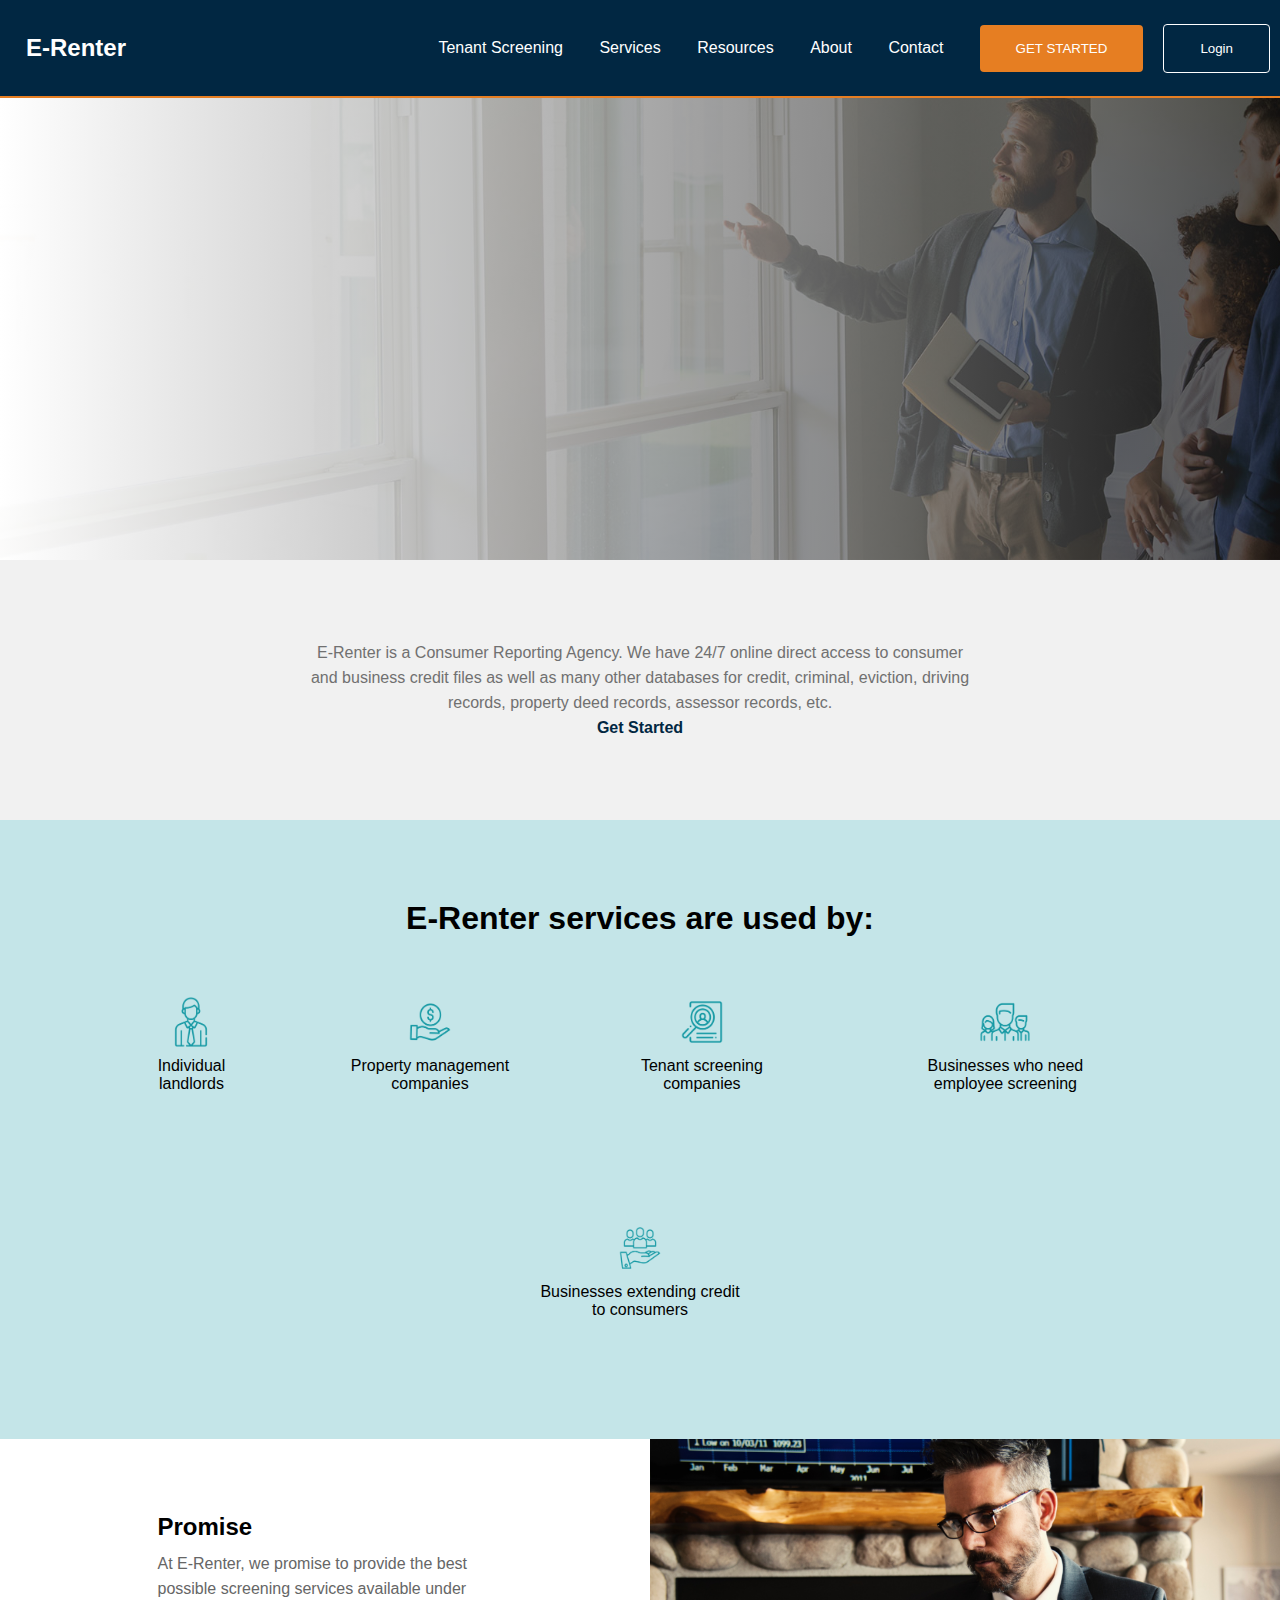
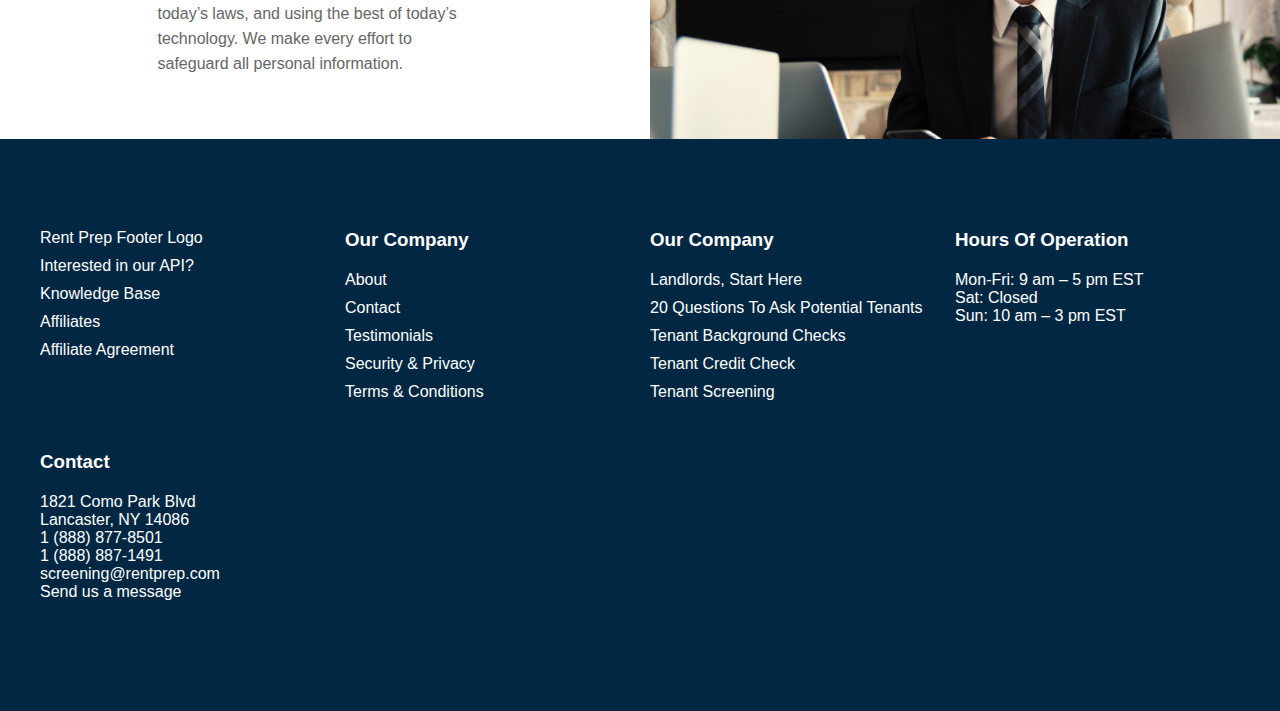
==== pages/about.html @ 093f6bb4 "done" ====
<!DOCTYPE html>
<html lang="en">
<head>
    <meta charset="UTF-8">
    <meta name="viewport" content="width=device-width, initial-scale=1.0">
    <title>Document</title>
    <link rel="stylesheet" href="../assets/style.css" />
    <link rel="stylesheet" href="https://cdnjs.cloudflare.com/ajax/libs/font-awesome/5.15.3/css/all.min.css" integrity="sha384-ezZcEyoR8L3IUCeaDY9F1Y9v7gZWQgah7NcEGT2BytAkh6tT8vxNjQ9DJ9xKtgW2" crossorigin="anonymous">
    <link rel="stylesheet" href="https://cdnjs.cloudflare.com/ajax/libs/font-awesome/6.0.0/css/all.min.css" integrity="sha384-ybNx8z+ZCWq48bu2wJueb0qIx0Fu+qKEzeFkLr73NRpX5Kf6tnKOY1R7PwA1jdz2" crossorigin="anonymous">
    <link rel="stylesheet" href="../assets/about.css">
</head>
<body>
    <header>
        <div class="logo-container">
          <a id="logo" href="#">E-Renter</a>
        </div>
        <div class="nav-toggle">
          <div class="bar"></div>
          <div class="bar"></div>
          <div class="bar"></div>
        </div>
        <div class="flex flexs desktop">
          <nav>
            <a href="#">Tenant Screening</a>
            <a href="#">Services</a>
            <a href="#">Resources</a>
            <a href="#">About</a>
            <a href="#">Contact</a>
          </nav>
          <button id="get-started-btn"><a href="">GET STARTED</a></button>
          <button id="login-btn"><a href="">Login</a></button>
        </div>
        <!-- Mobile Navigation -->
        <div class="flex mobile">
          <nav>
            <a href="#">Tenant Screening</a>
            <a href="#">Services</a>
            <a href="#">Resources</a>
            <a href="#">About</a>
            <a href="#">Contact</a>
          </nav>
          <button id="get-started-btn-mobile" class="screen-tenant-btns"><a href="">GET STARTED</a></button>
          <button id="login-btn-mobile"  class="screen-tenant-btns"><a href="">Login</a></button>
        </div>
      </header>

      <section class="hero-section">
        <div class="hero-section-text">
          <div class="hero-section-tex">
            <h1>About Renter<sup style="font-size:.75em;">®</sup></h1>
            <br />
            <p>
              We give you fast, comprehensive tenant screening reports and
              friendly, intelligent customer support. You get a great tenant.
            </p>
  
          </div>
        </div>
      </section>

      <div class="background-grey">
        <div class="container">
            <div class="">
                <p>E-Renter is a Consumer Reporting Agency. We have 24/7 online direct access to consumer and business credit files as well as many other databases for credit, criminal, eviction, driving records, property deed records, assessor records, etc.</p>
                <strong ><a href=""><p style="color: #012742;">Get Started</p></a></strong>

            </div>
        </div>
      </div>

      <div class="background-white">
       <div>
        <h1>E-Renter services are used by:</h1>

        <div class="icon-flex">
            <div class="text-center">
                <img src="../images/Landlords.png" class="icon-png" alt="">
                <p>Individual landlords</p>
            </div>

            <div class="text-center">
                <img src="../images/PropertyMgt.png" class="icon-png" alt="">
                <p>Property management companies</p>
            </div>

            <div class="text-center">
                <img src="../images/TenantScr.png" class="icon-png" alt="">
                <p>Tenant screening companies</p>
            </div>

            <div class="text-center">
                <img src="../images/Business.png" class="icon-png" alt="">
                <p>Businesses who need employee screening
                </p>
            </div>
            <div class="text-center">
                <img src="../images/Credit.png" class="icon-png" alt="">
                <p>Businesses extending credit to consumers</p>
            </div>
        </div>
       </div>

      </div>

        <div class="containers">
            <div class="text">
                <h2>Promise</h2>
                <p>At E-Renter, we promise to provide the best possible screening services available under today’s laws, and using the best of today’s technology. We make every effort to safeguard all personal information.</p>
            </div>
        
            <div>
                <img src="../images/PromiseImage.png" class="img" alt="Your Image Alt Text">
            </div>
        </div>

     

        <footer>
            <!-- First Section -->
            <div class="footer-section">
                <ul>
                    <li><a href="#">Rent Prep Footer Logo</a></li>
                    <li><a href="#">Interested in our API?</a></li>
                    <li><a href="#">Knowledge Base</a></li>
                    <li><a href="#">Affiliates</a></li>
                    <li><a href="#">Affiliate Agreement</a></li>
                </ul>
            </div>
      
            <!-- Second Section -->
            <div class="footer-section">
                <h3>Our Company</h3>
                <ul>
                    <li><a href="#">About</a></li>
                    <li><a href="#">Contact</a></li>
                    <li><a href="#">Testimonials</a></li>
                    <li><a href="#">Security & Privacy</a></li>
                    <li><a href="#">Terms & Conditions</a></li>
                </ul>
            </div>
      
            <!-- Third Section -->
            <div class="footer-section">
                <h3>Our Company</h3>
                <ul>
                    <li><a href="#">Landlords, Start Here</a></li>
                    <li><a href="#">20 Questions To Ask Potential Tenants</a></li>
                    <li><a href="#">Tenant Background Checks</a></li>
                    <li><a href="#">Tenant Credit Check</a></li>
                    <li><a href="#">Tenant Screening</a></li>
                </ul>
            </div>
      
            <!-- Fourth Section -->
            <div class="footer-section">
                <h3>Hours Of Operation</h3>
                <p>Mon-Fri: 9 am – 5 pm EST</p>
                <p>Sat: Closed</p>
                <p>Sun: 10 am – 3 pm EST</p>
            </div>
      
            <!-- Fifth Section -->
            <div class="footer-section">
                <h3>Contact</h3>
                <p>1821 Como Park Blvd</p>
                <p>Lancaster, NY 14086</p>
                <p>1 (888) 877-8501</p>
                <p>1 (888) 887-1491</p>
                <p><a href="mailto:screening@rentprep.com">screening@rentprep.com</a></p>
                <p><a href="#">Send us a message</a></p>
            </div>
        </footer>

        <script>
            document.addEventListener("DOMContentLoaded", function () {
              const navToggle = document.querySelector(".nav-toggle");
              const flexContainer = document.querySelector(".flex");
              const mobileNav = document.querySelector(".flex.mobile");
          
              navToggle.addEventListener("click", function () {
                flexContainer.classList.toggle("active");
                mobileNav.classList.toggle("active");
          
                // Change the content of the nav-toggle button
                const navToggleBars = document.querySelectorAll(".nav-toggle .bar");
                if (flexContainer.classList.contains("active")) {
                  // If the navigation is active, change to "X"
                  navToggleBars[0].style.transform = "rotate(-45deg) translate(-5px, 6px)";
                  navToggleBars[1].style.opacity = "0";
                  navToggleBars[2].style.transform = "rotate(45deg) translate(-5px, -6px)";
                } else {
                  // If the navigation is not active, change back to bars
                  navToggleBars[0].style.transform = "rotate(0) translate(0, 0)";
                  navToggleBars[1].style.opacity = "1";
                  navToggleBars[2].style.transform = "rotate(0) translate(0, 0)";
                }
              });
            });
          </script>
</body>
</html>
---- assets/style.css ----
* {
    margin: 0;
    padding: 0;
    font-family: Arial, Helvetica, sans-serif;
}

header {
    background-color: #012742;
    padding: 20px 10px;
    position: fixed;
    width: 100%;
    top: 0;
    z-index: 1000;
    display: flex;
    justify-content: space-between;
    border-bottom: #e67e22 2px solid;
}

.flex {
    display: flex;
    gap: 20px;
    /* padding: 0 20px; */
    align-items: center;
}


.flexs {
    display: flex;
    gap: 20px;
    padding: 0 20px;
    align-items: center;
}

header a {
    color: white;
    text-decoration: none;
    padding: 14px 16px;
    display: inline-block;
}

header a:hover {
    /* background-color: #555; */
}

#logo {
    font-size: 24px;
    font-weight: bold;
}

#get-started-btn {
    background-color: #e67e22;
    color: white;
    padding: 2px 20px;
    border: none;
    border-radius: 4px;
    cursor: pointer;
}

#login-btn {
    color: white;
    padding: 2px 20px;
    border: none;
    border-radius: 4px;
    border: white 1px solid;
    cursor: pointer;
    background: none;
}

/* Hero Section Styles */
.hero-section {
    position: relative;
    background: linear-gradient(to left, rgba(12, 12, 12, 0.7), rgba(255, 255, 255, 0.7)), url('../images/e-renter-tenant-screening.jpg'); /* Set the linear gradient direction to left and include the background image */
    background-size: cover;
    background-position: center;
    color: black;
    padding: 100px 20px;
    height: 40vh;
    display: flex;
    flex-direction: column;
    justify-content: center;
}

.hero-section-text {
    width: 80%;
    margin: auto;
    color: #012742;
    opacity: 0; /* Initially set the opacity to 0 */
    animation: fadeIn 1.5s ease-in-out forwards; /* Apply the fade-in animation */
}

@keyframes fadeIn {
    from {
        opacity: 0;
        transform: translateY(-20px); /* Optional: Add a slight vertical transition effect */
    }
    to {
        opacity: 1;
        transform: translateY(0);
    }
}

.hero-section-tex {
    width: 40%;
}

.hero-section-tex p{
    margin: 20px 0;
}

.hero-section-text h1 {
    font-size: 45px;
}

.hero-section p {
    font-size: 18px;
    margin-bottom: 30px;
}

.screen-tenant-btn{
    background-color: #e67e22;
    color: white;
    padding: 15px 25px;
    border: none;
    cursor: pointer;
    text-decoration: none;
    font-size: 20px;

}

.screen-tenant-btns{
    background-color: #e67e22;
    color: white;
    padding: 7px 15px;
    border: none;
    cursor: pointer;
    text-decoration: none;
    font-size: 12px;

}
.securty-img{
    width: 300px;
    margin: auto;
}

.text-container ul li{
    padding: 5px;
    display: flex;
    align-items: center;
    gap: 10px;
}



.image-text-section {
    display: flex;
    gap: 10px;
    flex-wrap: wrap;
    align-items: center;
}

.image-container {
    flex: 1;
    margin-right: 20px;
}

img {
    max-width: 100%;
    height: auto;
    display: block;
}

.text-container {
    flex: 1;
}

.text-container h2 {
    font-size: 24px;
    margin-bottom: 10px;
}

.text-container p {
    font-size: 16px;
    line-height: 1.5;
}

.container{
    width: 80%;
    margin: auto;
}

.background{
    background: #F3FCFF;
    padding: 40px;

}

.title{
    font-size: 28px;
}

.title-min{
    width: 50%;
}


.nav-toggle{
    display: none;
    padding-right: 30px;
}

.card {
    max-width: 350px; /* Set a maximum width for responsiveness */
    border: 1px solid #ddd;
    border-radius: 8px;
    padding: 20px;
    overflow: hidden;
    box-shadow: 0 4px 8px rgba(0, 0, 0, 0.1);
    margin: 10px;
    width: 100%; /* Adjust the width to take up the full width of the container */

}

.card-header {
    text-align: center;
    padding: 20px 0;
}

.card-header img {
    max-width: 100%;
    height: auto;
}

.card-body {
    padding: 20px;
}

.card-body h2 {
    font-size: 18px;
    margin-bottom: 10px;
}

.card-body p {
    font-size: 14px;
    color: #555;
}

.card-footer {
    text-align: center;
    padding: 20px;
}

.card-button {
    background-color: #e67e22;
    color: white;
    padding: 15px 20px;
    border: none;
    border-radius: 4px;
    cursor: pointer;
    font-size: 14px;
    width: 100%;
}

.subtitle{
    font-size: 1.4rem;
    color: #012742;
}

.card-button:hover {
    background-color: #c66510;
}

.flexes{
    display: flex;
    gap: 20px;
    flex-wrap: wrap;
    justify-content: space-between;

}

.card-img{
    display: flex;
    justify-content: center;
    margin: auto;
}

.text-center{
    text-align: center;
    padding: 40px 0;
}

.text-lg{
    font-size: 50px;
}

.orange{
   color: #e67e22; 
}

.image-text-section{
    padding: 20px;
}


.background-grey{
    background: #f1f1f1;
    padding: 80px ;
    color: #707070;
}

.background-grey p{
    /* width: 50%; */
    margin: auto;
    text-align: center;
    max-width: 659px;
    line-height: 25px;

}

.containers {
    display: grid;
    grid-template-columns: 1fr 1fr;
    gap: 20px;
    justify-content: space-around;
    height: 300px; 
    overflow: hidden; 
    align-items: center;

}

.text {
    width: 50%;
    margin: auto;
}

.text h2{
    margin: 10px 0;
}

.text p{
    color: #666;
    line-height: 25px;

}



.img {
    max-width: 100%;
    height: 300px;
    width: 100%;
    object-fit: cover;
    object-position: top;
}


@media (max-width: 1000px) {
.hero-section-tex{
    width: 70%;
}
.card{
    max-width: 300px;
}

.container{
    width: 100%;
}

.desktop{
    display: none;
}

.nav-toggle{
    display: block;
}

}

@media (max-width: 850px) {
    header {
        padding: 15px 10px; /* Adjust header padding for smaller screens */
    }

    .image-text-section{
        display: block;
    }

    .text-container{
        padding: 20px 0;
    }

    .title-min{
        width: 100%;
    }

    .hero-section-tex{
        width: 100%;
    }

  
}

@media (max-width: 550px) {
    .container{
        width: 100%;
    }

    .card {
        max-width: 100%;
        padding: 10px;
    }

.background{
    background: #F3FCFF;
    padding: 10px;

}

.text-lg{
    font-size: 35px;
}

.hero-section {
    position: relative;
    background: linear-gradient(to left, rgba(96, 96, 96, 0.7), rgba(255, 255, 255, 0.7)), url(../images/e-renter-tenant-screening.jpg);
    background-size: cover;
    background-position: right;
    color: black;
    padding: 100px 20px;
    height: 50vh;
    display: flex;
    flex-direction: column;
    justify-content: center;
}

.hero-section-text {
    width: 100%;
    margin: auto;
    color: #012742;
    opacity: 0;
    animation: fadeIn 1.5s ease-in-out forwards;
    margin-top: 40px;
}
.image-container {
    flex: 1;
    margin-right: 0px;
}
.title {
    font-size: 20px;
    text-align: center;
}

.securty-img{
    width: 150px;
}

}

/* Hamburger Menu Styles */
.hamburger-menu {
    display: none; /* Initially hide the hamburger menu on larger screens */
    cursor: pointer;
  }
  
  .bar {
    width: 25px;
    height: 3px;
    background-color: #fff;
    margin: 6px 0;
    transition: 0.4s;
  }
  
  /* Media query for screens with a width of 850 pixels or less */
  @media (max-width: 995px) {
    .hamburger-menu {
      display: block; /* Show the hamburger menu on smaller screens */
    }
  
    .flex {
      display: none; /* Hide the regular navigation links on smaller screens */
    }
  
    .flex.active {
      display: flex; /* Show the regular navigation links when the menu is active */
      flex-direction: column;
      background-color: #012742;
      position: absolute;
      top: 60px;
      left: 0;
      width: 100%;
      padding-bottom: 20px;
    }
  
    .flex.active a {
      padding: 14px 16px;
      display: block;
      text-align: center;
      color: white;
      text-decoration: none;
    }

    .flexes {
        display: flex;
        gap: 20px;
        flex-wrap: wrap;
        justify-content: center;
    }
  }
  

  /* Add this CSS to style the mobile navigation */
.mobile {
    display: none;
  }
  
  @media (max-width: 850px) {
    .desktop {
      display: none;
    }
  
    .mobile {
      display: flex;
      flex-direction: column;
      background-color: #012742;
      position: absolute;
      top: 60px;
      left: 0;
      width: 100%;
    }
  
    .mobile a {
      padding: 14px 16px;
      display: block;
      text-align: center;
      color: white;
      text-decoration: none;
    }

    .mobile{
        display: none;
    }

    
   
  }
  

  footer {
    background-color: #012742;
    padding: 20px;
    text-align: center;
    display: grid;
    grid-template-columns: repeat(auto-fit, minmax(250px, 1fr));
    gap: 20px;
    padding: 90px 40px;
}

.footer-section {
    margin-bottom: 20px;
}

.footer-section h3{
    color: white;
    text-align: start;
    margin-bottom: 20px;

}
.footer-section p{
    text-align: start;
    color: white;

}

.footer-section ul li{
    text-align: start;

}

ul {
    list-style: none;
    padding: 0;
    margin: 0;
}

li {
    margin-bottom: 10px;
}

a {
    color: #fff;
    text-decoration: none;
}

a:hover {
    text-decoration: underline;
}
---- assets/about.css ----
.icon-png{
    height: 50px;
    width: 50px;
}

.background-white{
    text-align: center;
    padding: 80px 0;
    background: #c4e5e8!important;
}

.background-white h1{
    padding-bottom: 20px;
}

.icon-flex{
    display: flex;
    justify-content: center;
    gap: 50px;
    flex-wrap: wrap;
}


.text-center{
    text-align: center;
}

.text-center img{
    margin: auto;

}

.text-center p{
    width: 70%;
    margin: auto;
    margin-top: 10px;
}



@media (max-width: 550px) {
    .container{
        width: 100%;
    }

    .background-grey{
        padding: 20px;
    }

    .hero-section{
        height: 30vh;
    }

    .containers {
        display: grid;
        grid-template-columns: 1fr ;
        gap: 20px;
        justify-content: space-around;
        height: 300px;
        overflow: hidden;
        align-items: center;
    }

    .containers img{
        display: none;
    }

    .text {
        width: 100%;
        margin: auto;
        padding: 20px;
    }
}
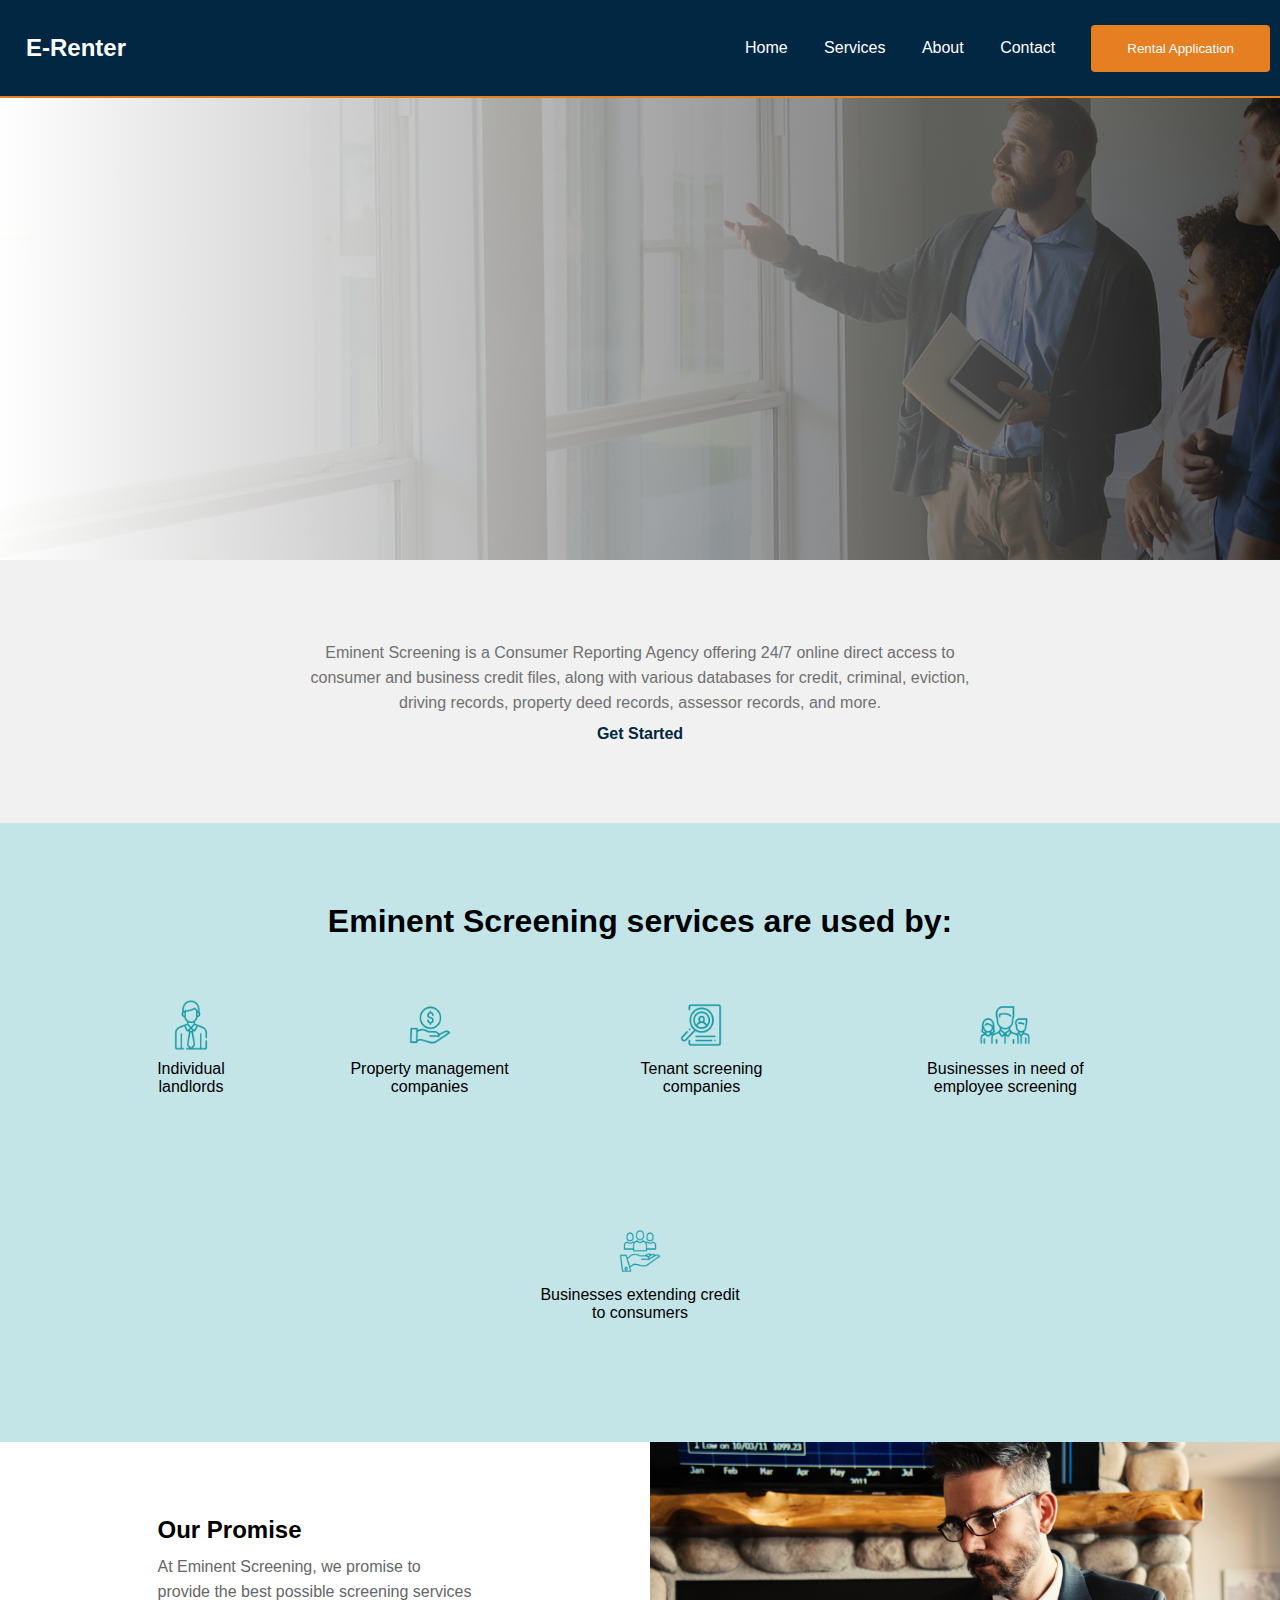
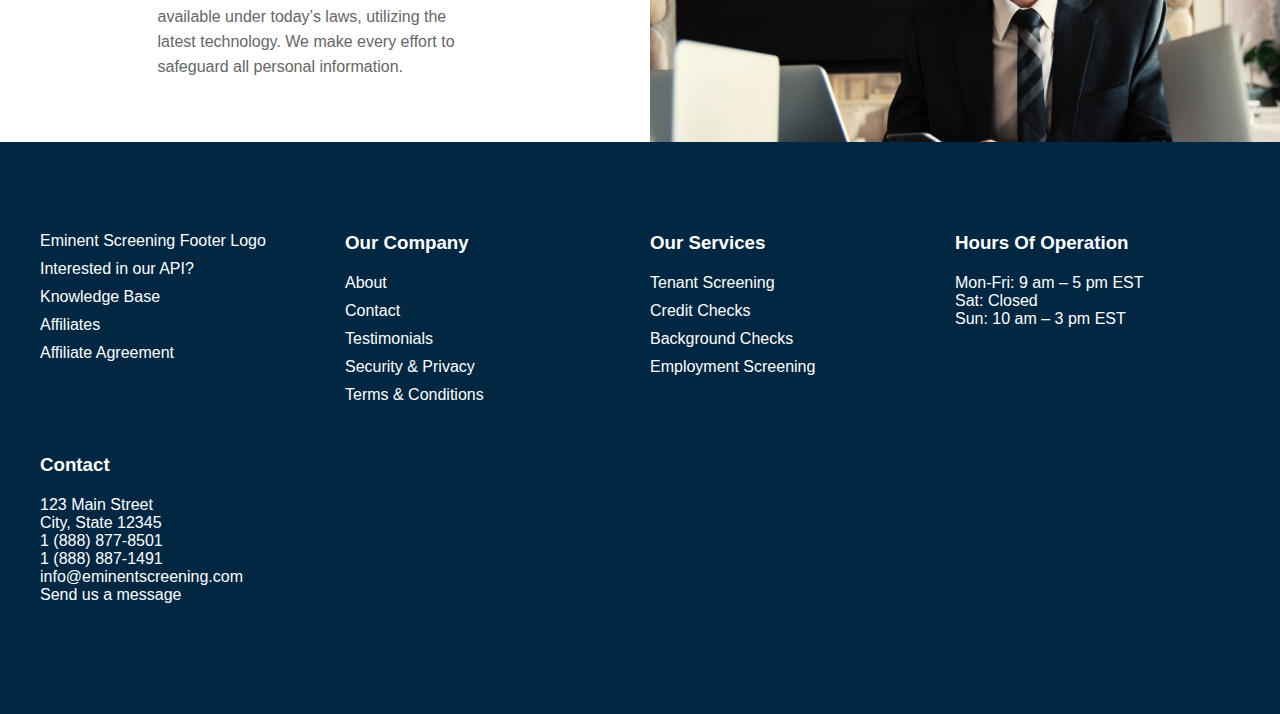
==== commit 775b2442: "done" ====
--- a/pages/about.html
+++ b/pages/about.html
@@ -3,74 +3,72 @@
 <head>
     <meta charset="UTF-8">
     <meta name="viewport" content="width=device-width, initial-scale=1.0">
-    <title>Document</title>
+    <title>Eminent Screening Services</title>
     <link rel="stylesheet" href="../assets/style.css" />
     <link rel="stylesheet" href="https://cdnjs.cloudflare.com/ajax/libs/font-awesome/5.15.3/css/all.min.css" integrity="sha384-ezZcEyoR8L3IUCeaDY9F1Y9v7gZWQgah7NcEGT2BytAkh6tT8vxNjQ9DJ9xKtgW2" crossorigin="anonymous">
     <link rel="stylesheet" href="https://cdnjs.cloudflare.com/ajax/libs/font-awesome/6.0.0/css/all.min.css" integrity="sha384-ybNx8z+ZCWq48bu2wJueb0qIx0Fu+qKEzeFkLr73NRpX5Kf6tnKOY1R7PwA1jdz2" crossorigin="anonymous">
     <link rel="stylesheet" href="../assets/about.css">
 </head>
 <body>
-    <header>
-        <div class="logo-container">
-          <a id="logo" href="#">E-Renter</a>
-        </div>
-        <div class="nav-toggle">
-          <div class="bar"></div>
-          <div class="bar"></div>
-          <div class="bar"></div>
-        </div>
-        <div class="flex flexs desktop">
-          <nav>
-            <a href="#">Tenant Screening</a>
-            <a href="#">Services</a>
-            <a href="#">Resources</a>
-            <a href="#">About</a>
-            <a href="#">Contact</a>
-          </nav>
-          <button id="get-started-btn"><a href="">GET STARTED</a></button>
-          <button id="login-btn"><a href="">Login</a></button>
-        </div>
-        <!-- Mobile Navigation -->
-        <div class="flex mobile">
-          <nav>
-            <a href="#">Tenant Screening</a>
-            <a href="#">Services</a>
-            <a href="#">Resources</a>
-            <a href="#">About</a>
-            <a href="#">Contact</a>
-          </nav>
-          <button id="get-started-btn-mobile" class="screen-tenant-btns"><a href="">GET STARTED</a></button>
-          <button id="login-btn-mobile"  class="screen-tenant-btns"><a href="">Login</a></button>
-        </div>
-      </header>
+  <header>
+    <div class="logo-container">
+      <a id="logo" href="#">E-Renter</a>
+    </div>
+    <div class="nav-toggle">
+      <div class="bar"></div>
+      <div class="bar"></div>
+      <div class="bar"></div>
+    </div>
+    <div class="flex flexs desktop">
+      <nav>
+        <a href="../index.html">Home</a>
+        <a href="services.html">Services</a>
+        <!-- <a href="#">Resources</a> -->
+        <a href="about.html">About</a>
+        <a href="#">Contact</a>
+      </nav>
+      <button id="get-started-btn"><a href="rental.html">Rental Application</a></button>
+      <!-- <button id="login-btn"><a href="">Login</a></button> -->
+    </div>
+    <!-- Mobile Navigation -->
+    <div class="flex mobile">
+      <nav>
+        <a href="../index.html">Home</a>
+        <a href="services.html">Services</a>
+        <!-- <a href="#">Resources</a> -->
+        <a href="about.html">About</a>
+        <a href="#">Contact</a>
+      </nav>
+      <button id="get-started-btn-mobile" class="screen-tenant-btns"><a href="rental.html">Rental Application</a></button>
+      <!-- <button id="login-btn-mobile"  class="screen-tenant-btns"><a href="">Login</a></button> -->
+    </div>
+  </header>
 
-      <section class="hero-section">
+    <section class="hero-section">
         <div class="hero-section-text">
           <div class="hero-section-tex">
-            <h1>About Renter<sup style="font-size:.75em;">®</sup></h1>
+            <h1>About Eminent Screening<sup style="font-size:.75em;">®</sup></h1>
             <br />
             <p>
-              We give you fast, comprehensive tenant screening reports and
-              friendly, intelligent customer support. You get a great tenant.
+              Eminent Screening Services provides fast, comprehensive tenant screening reports and
+              friendly, intelligent customer support. Ensuring you find great tenants for your property.
             </p>
-  
           </div>
         </div>
-      </section>
+    </section>
 
-      <div class="background-grey">
+    <div class="background-grey">
         <div class="container">
             <div class="">
-                <p>E-Renter is a Consumer Reporting Agency. We have 24/7 online direct access to consumer and business credit files as well as many other databases for credit, criminal, eviction, driving records, property deed records, assessor records, etc.</p>
-                <strong ><a href=""><p style="color: #012742;">Get Started</p></a></strong>
-
+                <p>Eminent Screening is a Consumer Reporting Agency offering 24/7 online direct access to consumer and business credit files, along with various databases for credit, criminal, eviction, driving records, property deed records, assessor records, and more.</p>
+               <button style="background: none; border: none; text-align: center;margin: auto; display: flex;"> <a href="" style="color: #012742; font-weight: 600; font-size: 16px; margin-top: 10px;">Get Started</a></button>
             </div>
         </div>
-      </div>
+    </div>
 
-      <div class="background-white">
+    <div class="background-white">
        <div>
-        <h1>E-Renter services are used by:</h1>
+        <h1>Eminent Screening services are used by:</h1>
 
         <div class="icon-flex">
             <div class="text-center">
@@ -90,8 +88,7 @@
 
             <div class="text-center">
                 <img src="../images/Business.png" class="icon-png" alt="">
-                <p>Businesses who need employee screening
-                </p>
+                <p>Businesses in need of employee screening</p>
             </div>
             <div class="text-center">
                 <img src="../images/Credit.png" class="icon-png" alt="">
@@ -99,103 +96,99 @@
             </div>
         </div>
        </div>
+    </div>
 
-      </div>
-
-        <div class="containers">
-            <div class="text">
-                <h2>Promise</h2>
-                <p>At E-Renter, we promise to provide the best possible screening services available under today’s laws, and using the best of today’s technology. We make every effort to safeguard all personal information.</p>
-            </div>
-        
-            <div>
-                <img src="../images/PromiseImage.png" class="img" alt="Your Image Alt Text">
-            </div>
+    <div class="containers">
+        <div class="text">
+            <h2>Our Promise</h2>
+            <p>At Eminent Screening, we promise to provide the best possible screening services available under today’s laws, utilizing the latest technology. We make every effort to safeguard all personal information.</p>
         </div>
 
-     
+        <div>
+            <img src="../images/PromiseImage.png" class="img" alt="Your Image Alt Text">
+        </div>
+    </div>
 
-        <footer>
-            <!-- First Section -->
-            <div class="footer-section">
-                <ul>
-                    <li><a href="#">Rent Prep Footer Logo</a></li>
-                    <li><a href="#">Interested in our API?</a></li>
-                    <li><a href="#">Knowledge Base</a></li>
-                    <li><a href="#">Affiliates</a></li>
-                    <li><a href="#">Affiliate Agreement</a></li>
-                </ul>
-            </div>
+    <footer>
+        <!-- First Section -->
+        <div class="footer-section">
+            <ul>
+                <li><a href="#">Eminent Screening Footer Logo</a></li>
+                <li><a href="#">Interested in our API?</a></li>
+                <li><a href="#">Knowledge Base</a></li>
+                <li><a href="#">Affiliates</a></li>
+                <li><a href="#">Affiliate Agreement</a></li>
+            </ul>
+        </div>
+  
+        <!-- Second Section -->
+        <div class="footer-section">
+            <h3>Our Company</h3>
+            <ul>
+                <li><a href="#">About</a></li>
+                <li><a href="#">Contact</a></li>
+                <li><a href="#">Testimonials</a></li>
+                <li><a href="#">Security & Privacy</a></li>
+                <li><a href="#">Terms & Conditions</a></li>
+            </ul>
+        </div>
+  
+        <!-- Third Section -->
+        <div class="footer-section">
+            <h3>Our Services</h3>
+            <ul>
+                <li><a href="#">Tenant Screening</a></li>
+                <li><a href="#">Credit Checks</a></li>
+                <li><a href="#">Background Checks</a></li>
+                <li><a href="#">Employment Screening</a></li>
+            </ul>
+        </div>
+  
+        <!-- Fourth Section -->
+        <div class="footer-section">
+            <h3>Hours Of Operation</h3>
+            <p>Mon-Fri: 9 am – 5 pm EST</p>
+            <p>Sat: Closed</p>
+            <p>Sun: 10 am – 3 pm EST</p>
+        </div>
+  
+        <!-- Fifth Section -->
+        <div class="footer-section">
+            <h3>Contact</h3>
+            <p>123 Main Street</p>
+            <p>City, State 12345</p>
+            <p>1 (888) 877-8501</p>
+            <p>1 (888) 887-1491</p>
+            <p><a href="mailto:info@eminentscreening.com">info@eminentscreening.com</a></p>
+            <p><a href="#">Send us a message</a></p>
+        </div>
+    </footer>
+
+    <script>
+        document.addEventListener("DOMContentLoaded", function () {
+          const navToggle = document.querySelector(".nav-toggle");
+          const flexContainer = document.querySelector(".flex");
+          const mobileNav = document.querySelector(".flex.mobile");
       
-            <!-- Second Section -->
-            <div class="footer-section">
-                <h3>Our Company</h3>
-                <ul>
-                    <li><a href="#">About</a></li>
-                    <li><a href="#">Contact</a></li>
-                    <li><a href="#">Testimonials</a></li>
-                    <li><a href="#">Security & Privacy</a></li>
-                    <li><a href="#">Terms & Conditions</a></li>
-                </ul>
-            </div>
+          navToggle.addEventListener("click", function () {
+            flexContainer.classList.toggle("active");
+            mobileNav.classList.toggle("active");
       
-            <!-- Third Section -->
-            <div class="footer-section">
-                <h3>Our Company</h3>
-                <ul>
-                    <li><a href="#">Landlords, Start Here</a></li>
-                    <li><a href="#">20 Questions To Ask Potential Tenants</a></li>
-                    <li><a href="#">Tenant Background Checks</a></li>
-                    <li><a href="#">Tenant Credit Check</a></li>
-                    <li><a href="#">Tenant Screening</a></li>
-                </ul>
-            </div>
-      
-            <!-- Fourth Section -->
-            <div class="footer-section">
-                <h3>Hours Of Operation</h3>
-                <p>Mon-Fri: 9 am – 5 pm EST</p>
-                <p>Sat: Closed</p>
-                <p>Sun: 10 am – 3 pm EST</p>
-            </div>
-      
-            <!-- Fifth Section -->
-            <div class="footer-section">
-                <h3>Contact</h3>
-                <p>1821 Como Park Blvd</p>
-                <p>Lancaster, NY 14086</p>
-                <p>1 (888) 877-8501</p>
-                <p>1 (888) 887-1491</p>
-                <p><a href="mailto:screening@rentprep.com">screening@rentprep.com</a></p>
-                <p><a href="#">Send us a message</a></p>
-            </div>
-        </footer>
-
-        <script>
-            document.addEventListener("DOMContentLoaded", function () {
-              const navToggle = document.querySelector(".nav-toggle");
-              const flexContainer = document.querySelector(".flex");
-              const mobileNav = document.querySelector(".flex.mobile");
-          
-              navToggle.addEventListener("click", function () {
-                flexContainer.classList.toggle("active");
-                mobileNav.classList.toggle("active");
-          
-                // Change the content of the nav-toggle button
-                const navToggleBars = document.querySelectorAll(".nav-toggle .bar");
-                if (flexContainer.classList.contains("active")) {
-                  // If the navigation is active, change to "X"
-                  navToggleBars[0].style.transform = "rotate(-45deg) translate(-5px, 6px)";
-                  navToggleBars[1].style.opacity = "0";
-                  navToggleBars[2].style.transform = "rotate(45deg) translate(-5px, -6px)";
-                } else {
-                  // If the navigation is not active, change back to bars
-                  navToggleBars[0].style.transform = "rotate(0) translate(0, 0)";
-                  navToggleBars[1].style.opacity = "1";
-                  navToggleBars[2].style.transform = "rotate(0) translate(0, 0)";
-                }
-              });
-            });
-          </script>
+            // Change the content of the nav-toggle button
+            const navToggleBars = document.querySelectorAll(".nav-toggle .bar");
+            if (flexContainer.classList.contains("active")) {
+              // If the navigation is active, change to "X"
+              navToggleBars[0].style.transform = "rotate(-45deg) translate(-5px, 6px)";
+              navToggleBars[1].style.opacity = "0";
+              navToggleBars[2].style.transform = "rotate(45deg) translate(-5px, -6px)";
+            } else {
+              // If the navigation is not active, change back to bars
+              navToggleBars[0].style.transform = "rotate(0) translate(0, 0)";
+              navToggleBars[1].style.opacity = "1";
+              navToggleBars[2].style.transform = "rotate(0) translate(0, 0)";
+            }
+          });
+        });
+    </script>
 </body>
-</html>+</html>
--- a/assets/about.css
+++ b/assets/about.css
@@ -70,4 +70,11 @@
         margin: auto;
         padding: 20px;
     }
+
+    .icon-flex{
+        display: flex;
+        justify-content: center;
+        gap: 10px;
+        flex-wrap: wrap;
+    }
 }